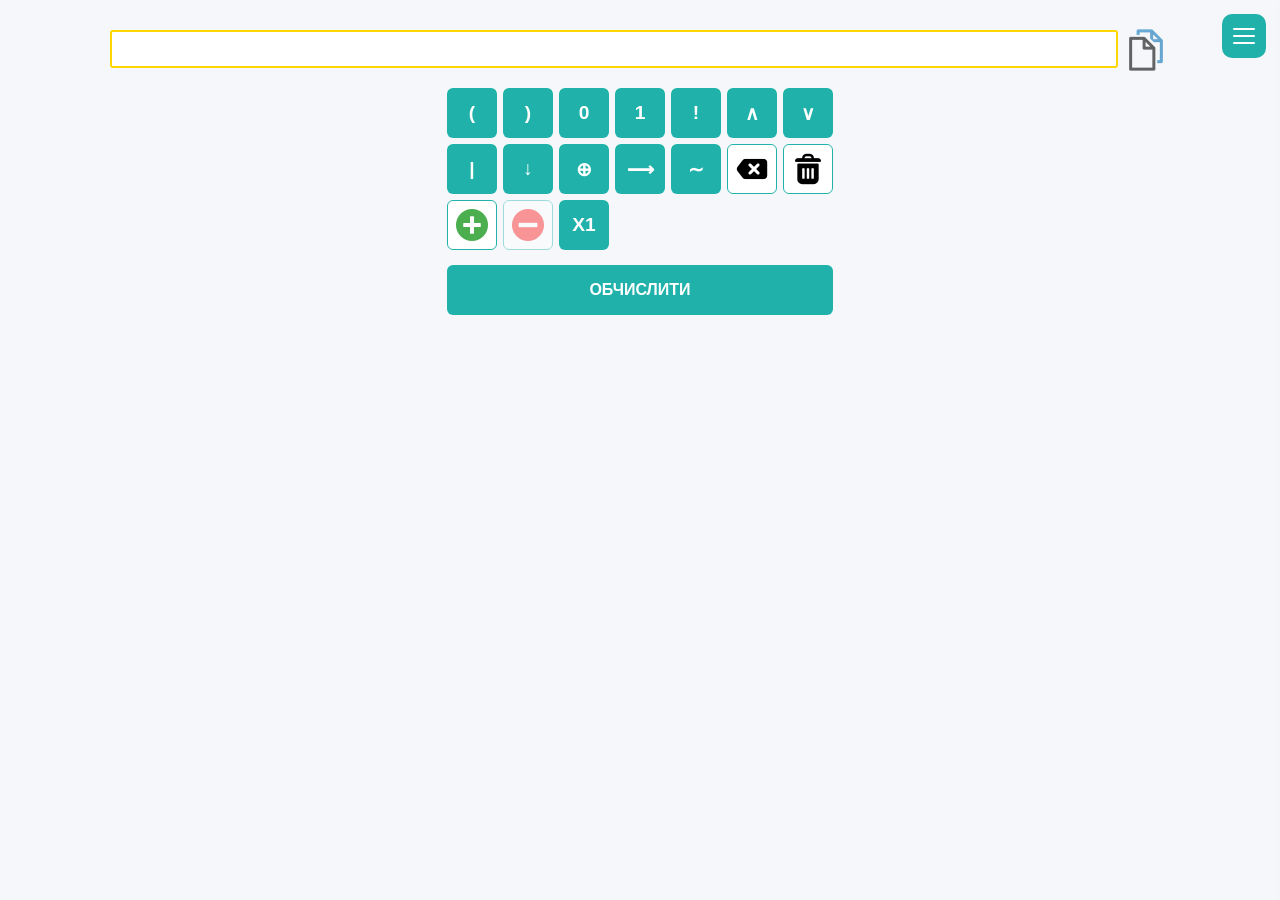
==== logic/index.html @ bc319381 "new" ====
<!DOCTYPE html>
<html lang="uk">
  <head>
  <meta name="viewport" content="width=device-width, initial-scale=1">
    <meta charset="utf-8">
    <title>Парсер-евалюатор формул функцій алгебри логіки</title>
    <link href="https://fonts.googleapis.com/icon?family=Material+Icons" rel="stylesheet">
    <link rel="stylesheet" href="css/style.css">
  <style>
/* ── Hamburger menu ──────────────────────────────────────────────────────── */
.hb-btn {
  position: fixed; top: 14px; right: 14px; z-index: 1000;
  width: 44px; height: 44px; background: #20b2aa;
  border: none; border-radius: 10px; cursor: pointer;
  display: flex; flex-direction: column; align-items: center;
  justify-content: center; gap: 5px; padding: 10px;
}
.hb-btn span { display: block; width: 22px; height: 2px; background: #fff; border-radius: 2px; transition: all .25s; }
.hb-btn.open span:nth-child(1) { transform: translateY(7px) rotate(45deg); }
.hb-btn.open span:nth-child(2) { opacity: 0; }
.hb-btn.open span:nth-child(3) { transform: translateY(-7px) rotate(-45deg); }
.hb-overlay { position: fixed; inset: 0; background: rgba(0,0,0,.35); z-index: 999; opacity: 0; pointer-events: none; transition: opacity .25s; }
.hb-overlay.open { opacity: 1; pointer-events: auto; }
.hb-menu { position: fixed; top: 0; right: -260px; width: 240px; height: 100%; background: #fff; z-index: 1001; box-shadow: -4px 0 20px rgba(0,0,0,.15); transition: right .25s; display: flex; flex-direction: column; padding: 70px 0 24px; }
.hb-menu.open { right: 0; }
.hb-menu-title { font-size: .75em; color: #aaa; text-transform: uppercase; letter-spacing: 1px; padding: 0 20px 12px; font-family: Arial, sans-serif; }
.hb-menu a { display: flex; align-items: center; gap: 12px; padding: 14px 20px; text-decoration: none; color: #333; font-size: 1em; font-family: Arial, sans-serif; transition: background .15s; border-left: 3px solid transparent; }
.hb-menu a:hover { background: #f0fbfa; }
.hb-menu a.active { color: #20b2aa; font-weight: bold; border-left-color: #20b2aa; background: #f0fbfa; }
.hb-menu a .icon { font-size: 1.3em; }
.hb-divider { height: 1px; background: #eee; margin: 8px 20px; }
.hb-menu-home { margin-top: auto; }
</style>
</head>
  <body>
<button class="hb-btn" id="hbBtn" aria-label="Меню"><span></span><span></span><span></span></button>
<div class="hb-overlay" id="hbOverlay"></div>
<nav class="hb-menu" id="hbMenu">
  <div class="hb-menu-title">Парсери</div>
  <a href="../logic/index.html" class="active"><span class="icon">⊕</span> Алгебра логіки</a>
  <a href="../sets/index.html"><span class="icon">∩</span> Алгебра множин</a>
  <div class="hb-divider"></div>
  <div class="hb-menu-home"><a href="../index.html"><span class="icon">🏠</span> Головна</a></div>
</nav>


    <input type="text" id="formula">
    <img src="assets/Copy.png" alt="Copy" title="Копіювати в буфер обміну" id="buttonCopyFormula">

    <div id="buttons">
      <button class="btn normal" value="("  title="Ліва дужка">(</button>
      <button class="btn normal" value=")"  title="Права дужка">)</button>
      <button class="btn normal" value="0"  title="0">0</button>
      <button class="btn normal" value="1"  title="1">1</button>
      <button class="btn normal" value="!"  title="Заперечення">!</button>
      <button class="btn normal" value="∧"  title="Кон'юнкція">∧</button>
      <button class="btn normal" value="∨"  title="Диз'юнкція">∨</button>
      <button class="btn normal" value="|"  title="Штрих Шеффера">|</button>
      <button class="btn normal" value="↓"  title="Стрілка Пірса">↓</button>
      <button class="btn normal" value="⊕"  title="Додавання за модулем 2">⊕</button>
      <button class="btn normal" value="⟶"  title="Імплікація">⟶</button>
      <button class="btn normal" value="~"  title="Еквіваленція">∼</button>
      <button class="btn special" id="buttonBackspace" title="Видалити">
        <img src="assets/Backspace.png" alt="Backspace">
      </button>
      <button class="btn special" id="buttonClear" title="Очистка">
        <img src="assets/Trash.png" alt="Clear">
      </button>
    </div>

    <div id="variables">
      <input type="hidden" value="1" id="kbz">
      <button class="btn special" id="buttonAddNewVariable" title="Додати нову змінну">
        <img src="assets/Add.png" alt="Add">
      </button>
      <button class="btn special" id="buttonRemoveLastVariable" title="Видалити останню змінну">
        <img src="assets/Del.png" alt="Del">
      </button>
      <button class="btn normal" value="X1" id="X1" title="X1">X1</button>
    </div>

    <div id="buttonCalc">
      <button class="btn" id="buttonCalculate">Обчислити</button>
    </div>

    <div id="result"></div>

    <!-- JS-модулі: спочатку залежності, потім точка входу -->
    <script src="js/shunting-yard.js"></script>
    <script src="js/evaluator.js"></script>
    <script src="js/main.js"></script>
  <script>
(function(){
  var btn=document.getElementById("hbBtn"),menu=document.getElementById("hbMenu"),overlay=document.getElementById("hbOverlay");
  function toggle(o){btn.classList.toggle("open",o);menu.classList.toggle("open",o);overlay.classList.toggle("open",o);}
  btn.addEventListener("click",function(){toggle(!menu.classList.contains("open"));});
  overlay.addEventListener("click",function(){toggle(false);});
})();
</script>
</body>
</html>
---- logic/css/style.css ----
/* ── Base ─────────────────────────────────────────────────────────────────── */
body {
  text-align: center;
  font-family: Arial, sans-serif;
  background: #f5f7fa;
  margin: 0;
  padding: 20px;
}

/* ── Formula input ────────────────────────────────────────────────────────── */
#formula {
  width: 80%;
  display: inline-block;
  font: 1.2em Arial;
  border: 2px solid black;
  border-radius: 3px;
  text-align: center;
  padding: 6px;
  margin: 10px auto;
  line-height: 1;
}
#formula:focus {
  outline: none;
  border: 2px solid gold;
}

/* ── Result area ──────────────────────────────────────────────────────────── */
#result {
  width: 100%;
  text-align: center;
  overflow-x: auto;
  padding: 0 20px 20px 20px;
  box-sizing: border-box;
}

#result p {
  margin: 4px 0;
  font-size: .95em;
  color: #333;
}

.err {
  color: #e74c3c;
  font-weight: bold;
}

/* ── Copy button ──────────────────────────────────────────────────────────── */
#buttonCopyFormula {
  vertical-align: top;
  margin-top: 6px;
  cursor: pointer;
  opacity: 0.7;
  transition: opacity .2s;
}
#buttonCopyFormula:hover { opacity: 1; }

/* ── Button panels ────────────────────────────────────────────────────────── */
#buttons {
  width: 420px;
  display: grid;
  grid-template-columns: repeat(7, 50px);
  gap: 6px;
  justify-content: center;
  margin: 10px auto 0;
}

#variables {
  width: 420px;
  display: grid;
  grid-template-columns: repeat(7, 50px);
  gap: 6px;
  justify-content: center;
  margin: 6px auto 0;
}

#buttonCalc {
  display: block;
  margin: 15px auto 10px;
  width: auto;
}

/* ── Generic button ───────────────────────────────────────────────────────── */
.btn {
  display: inline-block;
  width: 50px;
  height: 50px;
  vertical-align: top;
  cursor: pointer;
  text-align: center;
  color: #fff;
  background-color: lightseagreen;
  padding: 10px;
  line-height: 1.33;
  border-radius: 6px;
  border: 0;
  font: bold 1.2em Arial;
  box-sizing: border-box;
}
.btn:hover  { background-color: #2981df; }
.btn:active { box-shadow: inset 0 2px 4px rgba(0,0,0,.2); }

/* ── Special (icon) buttons ───────────────────────────────────────────────── */
.special {
  padding: 8px;
  border: 1px solid #20b2aa;
  background-color: #fff;
  color: #333;
}
.special:hover { background-color: #e8f8f7; }

/* ── Disabled remove-variable button ─────────────────────────────────────── */
.btn-disabled {
  opacity: 0.4;
  cursor: not-allowed !important;
}
.btn-disabled:hover { background-color: #20b2aa !important; }

/* ── Error flash on button ────────────────────────────────────────────────── */
@keyframes errorFlash {
  0%   { background-color: #e74c3c; }
  50%  { background-color: #c0392b; }
  100% { background-color: #20b2aa; }
}
.btn-error-flash {
  animation: errorFlash .6s ease;
}

/* ── Calculate button ─────────────────────────────────────────────────────── */
#buttonCalculate {
  width: 386px;
  height: 50px;
  margin: 15px auto;
  text-transform: uppercase;
  font: bold 1em Arial;
  display: block;
}

/* ── Truth table ──────────────────────────────────────────────────────────── */
.truth-table {
  display: inline-table;
  border-collapse: collapse;
  margin: 16px 0;
  font-family: 'Courier New', monospace;
  font-size: 1.1em;
  box-shadow: 0 2px 8px rgba(0,0,0,.12);
  border-radius: 6px;
  background-color: #fff;
}

.truth-table thead tr {
  background: #20b2aa;
  color: #fff;
}

.truth-table th {
  padding: 8px 12px;
  border: 1px solid #178a84;
  white-space: nowrap;
  font-weight: bold;
}

.truth-table td {
  padding: 6px 12px;
  border: 1px solid #d0e8e7;
  text-align: center;
}

.truth-table tbody tr:nth-child(even) { background: #f0fbfa; }
.truth-table tbody tr:hover           { background: #d6f5f3; }

/* Variable columns */
.col-var {
  background: #e8f4ff !important;
  font-weight: bold;
  color: #1a5fa8;
}

/* Values */
.val-1 { color: #1a7a1a; }
.val-0 { color: #888; }

.col-f-plain {
  border-left: 2px solid #178a84 !important;
}
.truth-table thead .col-f-plain {
  background: #20b2aa;
  color: #fff;
}

/* Final result column */
.col-final {
  background: #fff8dc !important;
  font-weight: bold;
  border-left: 2px solid #c8a200 !important;
}

.truth-table thead .col-final {
  background: #d4a800 !important;
  color: #fff;
}
/* ── Mobile adaptive ──────────────────────────────────────────────────────── */
@media (max-width: 500px) {
  body { padding: 12px 8px; }
  #formula { width: 72%; font-size: 1em; }
  #buttons, #variables {
    grid-template-columns: repeat(5, 44px) !important;
    width: auto !important;
    gap: 5px !important;
  }
  .btn { width: 44px !important; height: 44px !important; font-size: 15px !important; padding: 8px !important; }
  #buttonCalculate { width: 90% !important; }
  #setValues { width: 92% !important; }
  .truth-table { font-size: .82em; }
  .truth-table th, .truth-table td { padding: 5px 7px; }
}
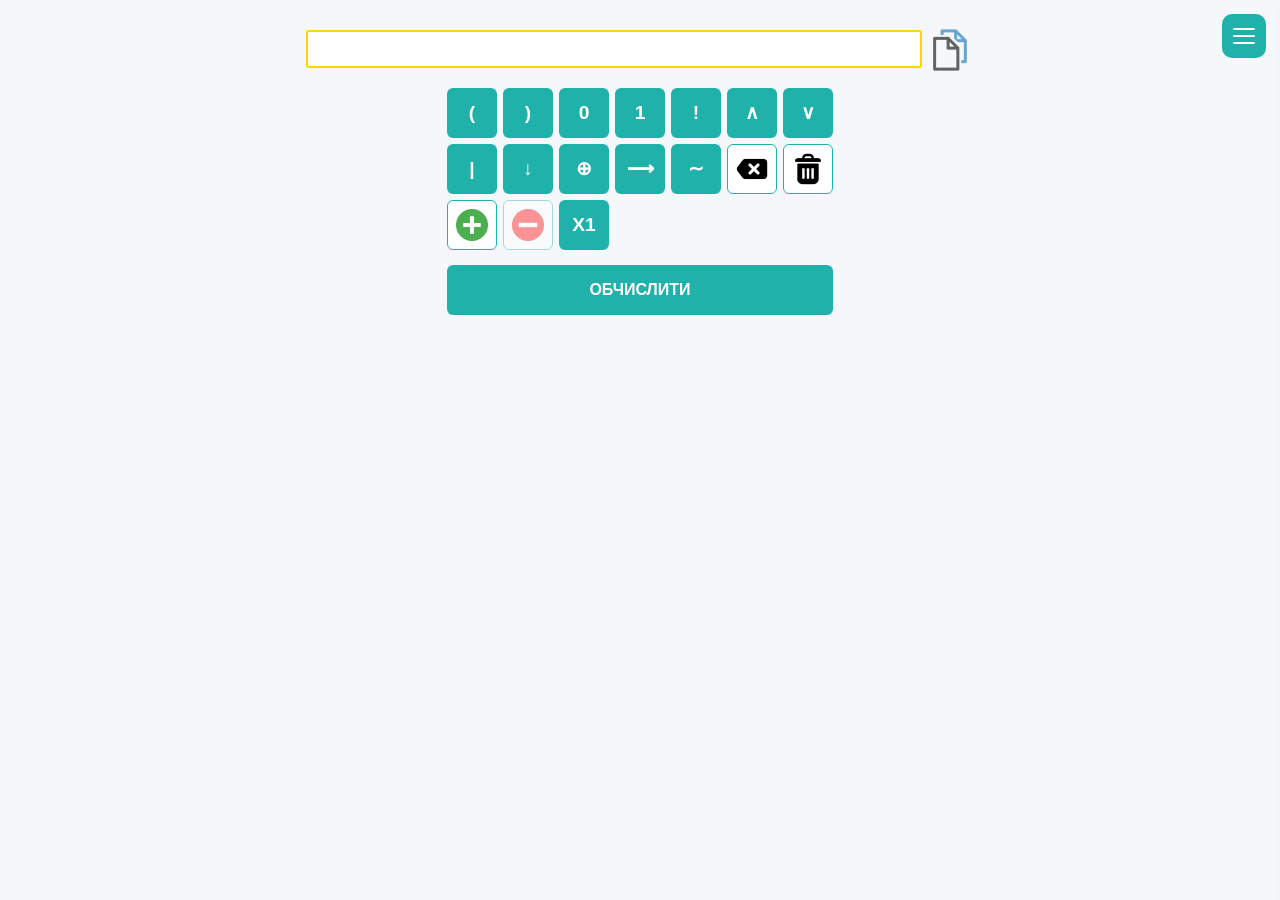
==== commit a71468a5: "some changes" ====
--- a/logic/index.html
+++ b/logic/index.html
@@ -36,7 +36,7 @@
 <button class="hb-btn" id="hbBtn" aria-label="Меню"><span></span><span></span><span></span></button>
 <div class="hb-overlay" id="hbOverlay"></div>
 <nav class="hb-menu" id="hbMenu">
-  <div class="hb-menu-title">Парсери</div>
+  <div class="hb-menu-title">Парсери-евалюатори</div>
   <a href="../logic/index.html" class="active"><span class="icon">⊕</span> Алгебра логіки</a>
   <a href="../sets/index.html"><span class="icon">∩</span> Алгебра множин</a>
   <div class="hb-divider"></div>
@@ -44,7 +44,7 @@
 </nav>
 
 
-    <input type="text" id="formula">
+<input type="text" id="formula" readonly inputmode="none">
     <img src="assets/Copy.png" alt="Copy" title="Копіювати в буфер обміну" id="buttonCopyFormula">
 
     <div id="buttons">
--- a/logic/css/style.css
+++ b/logic/css/style.css
@@ -9,7 +9,8 @@
 
 /* ── Formula input ────────────────────────────────────────────────────────── */
 #formula {
-  width: 80%;
+  width: calc(100% - 80px);
+  max-width: 600px;
   display: inline-block;
   font: 1.2em Arial;
   border: 2px solid black;
@@ -51,6 +52,8 @@
   cursor: pointer;
   opacity: 0.7;
   transition: opacity .2s;
+
+  flex-shrink: 0;
 }
 #buttonCopyFormula:hover { opacity: 1; }
 
@@ -95,6 +98,12 @@
   border: 0;
   font: bold 1.2em Arial;
   box-sizing: border-box;
+
+  display: inline-flex;
+  align-items: center;
+  justify-content: center;
+  padding: 0;
+  line-height: 1;
 }
 .btn:hover  { background-color: #2981df; }
 .btn:active { box-shadow: inset 0 2px 4px rgba(0,0,0,.2); }
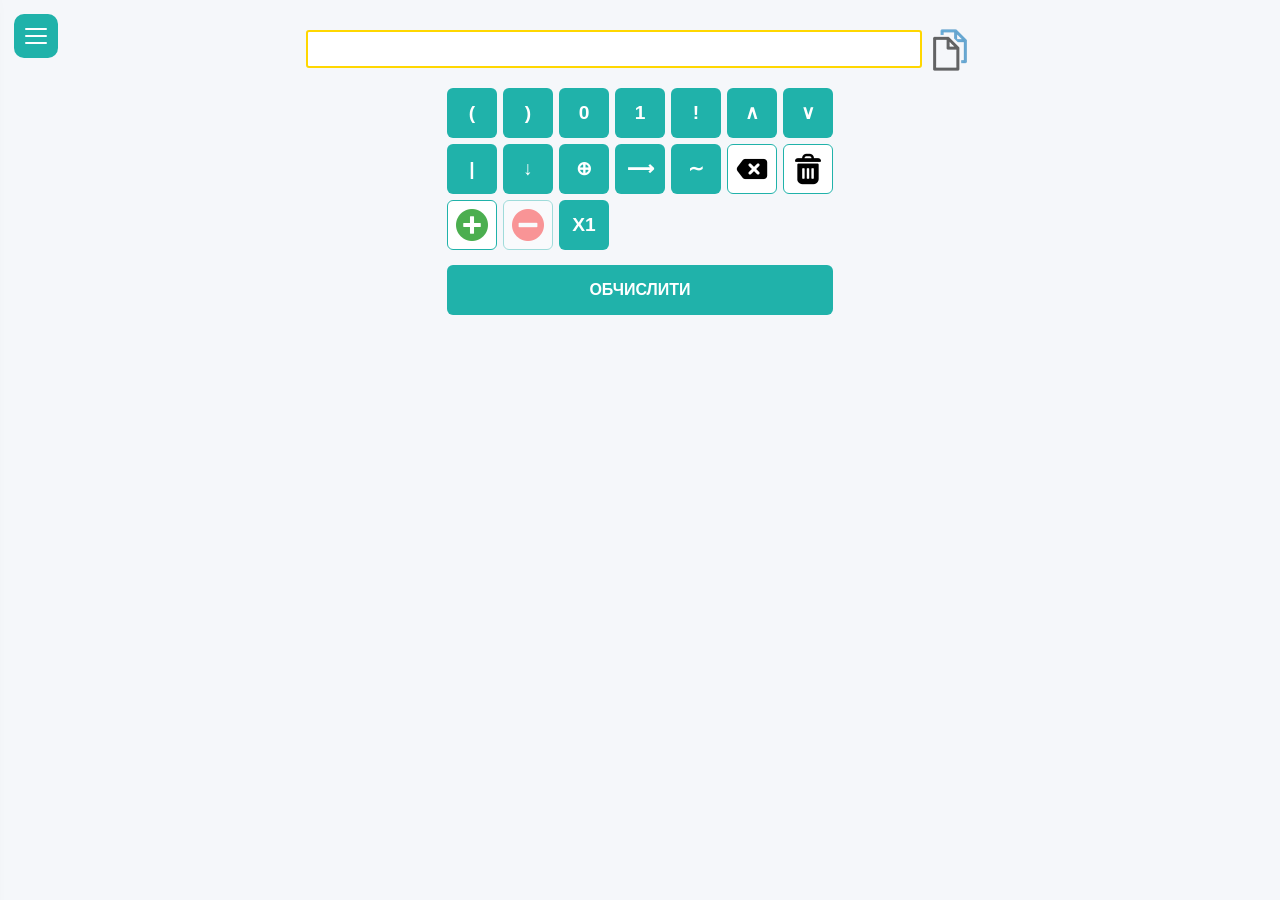
==== commit 27358474: "editing" ====
--- a/logic/index.html
+++ b/logic/index.html
@@ -9,7 +9,8 @@
   <style>
 /* ── Hamburger menu ──────────────────────────────────────────────────────── */
 .hb-btn {
-  position: fixed; top: 14px; right: 14px; z-index: 1000;
+  position: fixed;
+  top: 14px; left: 14px; z-index: 1000;
   width: 44px; height: 44px; background: #20b2aa;
   border: none; border-radius: 10px; cursor: pointer;
   display: flex; flex-direction: column; align-items: center;
@@ -21,15 +22,15 @@
 .hb-btn.open span:nth-child(3) { transform: translateY(-7px) rotate(-45deg); }
 .hb-overlay { position: fixed; inset: 0; background: rgba(0,0,0,.35); z-index: 999; opacity: 0; pointer-events: none; transition: opacity .25s; }
 .hb-overlay.open { opacity: 1; pointer-events: auto; }
-.hb-menu { position: fixed; top: 0; right: -260px; width: 240px; height: 100%; background: #fff; z-index: 1001; box-shadow: -4px 0 20px rgba(0,0,0,.15); transition: right .25s; display: flex; flex-direction: column; padding: 70px 0 24px; }
-.hb-menu.open { right: 0; }
+.hb-menu { position: fixed; top: 0; left: -260px; width: 240px; height: 100%; background: #fff; z-index: 1001; box-shadow: 4px 0 20px rgba(0,0,0,.15); transition: left .25s; display: flex; flex-direction: column; padding: 70px 0 24px; }
+.hb-menu.open { left: 0; }
 .hb-menu-title { font-size: .75em; color: #aaa; text-transform: uppercase; letter-spacing: 1px; padding: 0 20px 12px; font-family: Arial, sans-serif; }
 .hb-menu a { display: flex; align-items: center; gap: 12px; padding: 14px 20px; text-decoration: none; color: #333; font-size: 1em; font-family: Arial, sans-serif; transition: background .15s; border-left: 3px solid transparent; }
 .hb-menu a:hover { background: #f0fbfa; }
 .hb-menu a.active { color: #20b2aa; font-weight: bold; border-left-color: #20b2aa; background: #f0fbfa; }
 .hb-menu a .icon { font-size: 1.3em; }
 .hb-divider { height: 1px; background: #eee; margin: 8px 20px; }
-.hb-menu-home { margin-top: auto; }
+.hb-menu-home { margin-top: 16px; }
 </style>
 </head>
   <body>
@@ -40,11 +41,12 @@
   <a href="../logic/index.html" class="active"><span class="icon">⊕</span> Алгебра логіки</a>
   <a href="../sets/index.html"><span class="icon">∩</span> Алгебра множин</a>
   <div class="hb-divider"></div>
-  <div class="hb-menu-home"><a href="../index.html"><span class="icon">🏠</span> Головна</a></div>
+  <div class="hb-menu-home"><a href="../index.html"><span class="icon" style="color: #000000; font-style: normal; margin-right: 6px; font-size: 20px; line-height: 1; vertical-align: middle; margin-top: -3px; display: inline-block;">⌂</span> Головна</a></div>
+
 </nav>
 
 
-<input type="text" id="formula" readonly inputmode="none">
+<input type="text" id="formula" inputmode="none">
     <img src="assets/Copy.png" alt="Copy" title="Копіювати в буфер обміну" id="buttonCopyFormula">
 
     <div id="buttons">
--- a/logic/css/style.css
+++ b/logic/css/style.css
@@ -23,6 +23,11 @@
 #formula:focus {
   outline: none;
   border: 2px solid gold;
+}
+
+#formula {
+  caret-color: black;
+  cursor: text;
 }
 
 /* ── Result area ──────────────────────────────────────────────────────────── */
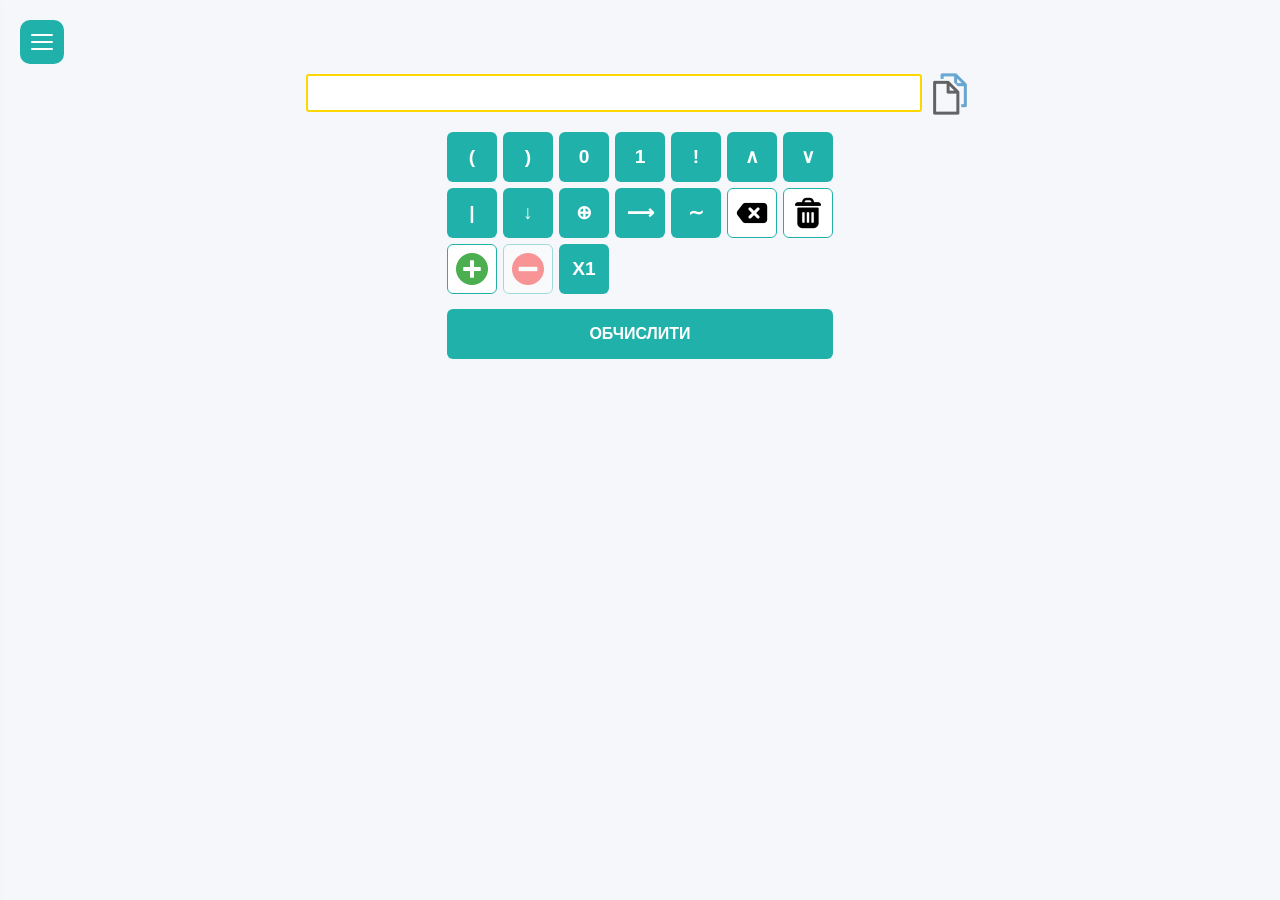
==== commit 6ed6217e: "5" ====
--- a/logic/index.html
+++ b/logic/index.html
@@ -9,7 +9,6 @@
   <style>
 /* ── Hamburger menu ──────────────────────────────────────────────────────── */
 .hb-btn {
-  position: fixed;
   top: 14px; left: 14px; z-index: 1000;
   width: 44px; height: 44px; background: #20b2aa;
   border: none; border-radius: 10px; cursor: pointer;
@@ -30,7 +29,7 @@
 .hb-menu a.active { color: #20b2aa; font-weight: bold; border-left-color: #20b2aa; background: #f0fbfa; }
 .hb-menu a .icon { font-size: 1.3em; }
 .hb-divider { height: 1px; background: #eee; margin: 8px 20px; }
-.hb-menu-home { margin-top: 16px; }
+
 </style>
 </head>
   <body>
